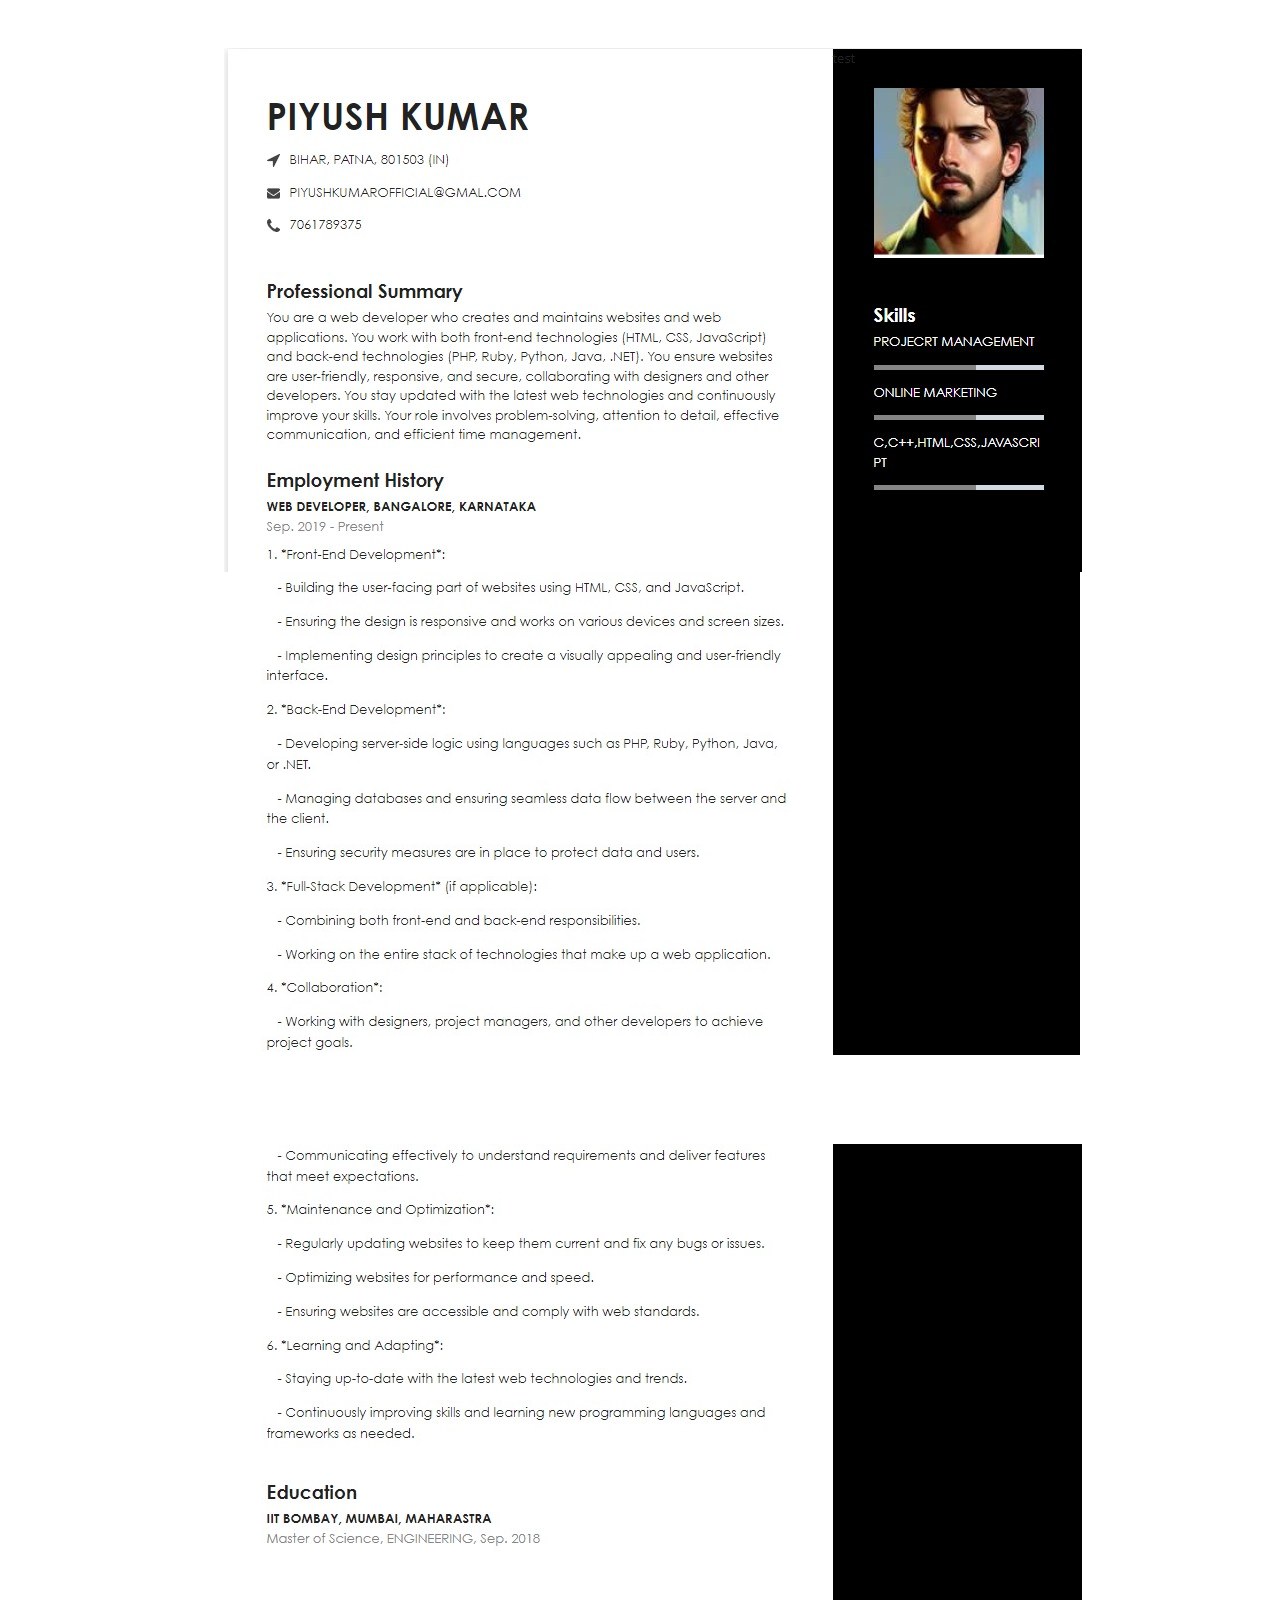
==== cv.html @ 7bbaba5f "Add files via upload" ====
<!DOCTYPE html>
<html lang="en">
<head>
    <meta charset="UTF-8">
    <meta name="viewport" content="width=device-width, initial-scale=1.0">
    <title>Piyush portfolio</title>
    <link rel="stylesheet" href="cv.css">
</head>
<body>
    <div class="container">
       
        <img  class="container-img1" src="cv 1.jpg" alt="">
        <img  class="container-img2" src="cv 2.jpg" alt="">
        <img  class="container-img3" src="cv3.jpg" alt="">


    </div>
</body>
</html>
---- cv.css ----
* {
    margin: 0;
    padding: 0;
    text-decoration: none;
  }

.container{
    display: grid;
    grid-template-columns: repeat(1,1fr);
    grid-template-rows: repeat(3,1fr);
    background-color: white;
}

.container-img1{
    padding-left: 14rem;
    padding-top: 3rem;
    max-width: 1306px;
}
.container-img2{
    padding-left: 14.3rem;
    max-width: 1306px;
}
.container-img3{
    padding-left: 14.3rem;
    max-width: 1306px;
}
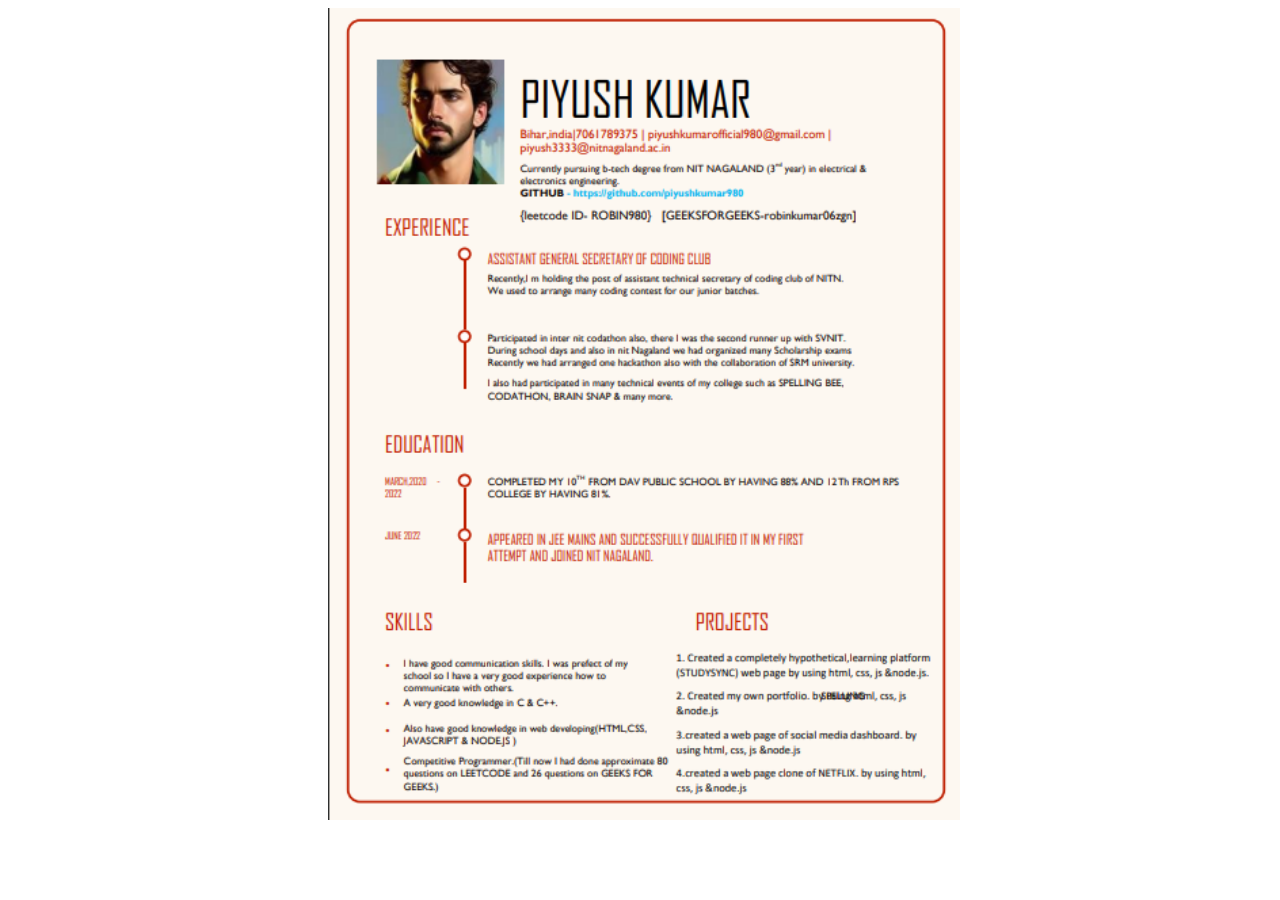
==== commit 0a545259: "Add files via upload" ====
--- a/cv.html
+++ b/cv.html
@@ -8,10 +8,7 @@
 </head>
 <body>
     <div class="container">
-       
-        <img  class="container-img1" src="cv 1.jpg" alt="">
-        <img  class="container-img2" src="cv 2.jpg" alt="">
-        <img  class="container-img3" src="cv3.jpg" alt="">
+       <img class="image" src="piyush cv.png" alt="piyush cv">
 
 
     </div>
--- a/cv.css
+++ b/cv.css
@@ -1,47 +1,5 @@
-* {
-    margin: 0;
-    padding: 0;
-    text-decoration: none;
-  }
-
-.container{
-    display: grid;
-    grid-template-columns: repeat(1,1fr);
-    grid-template-rows: repeat(3,1fr);
-    background-color: white;
-}
-
-.container-img1{
-    padding-left: 14rem;
-    padding-top: 3rem;
-    max-width: 1306px;
-}
-.container-img2{
-    padding-left: 14.3rem;
-    max-width: 1306px;
-}
-.container-img3{
-    padding-left: 14.3rem;
-    max-width: 1306px;
-}
-
-
-
-
-
-
-
-
-
-
-
-
-
-
-
-
-
-
-
-
-
+.image{
+    margin-left: 20rem;
+    height: 50%;
+    width: 50%;
+}
